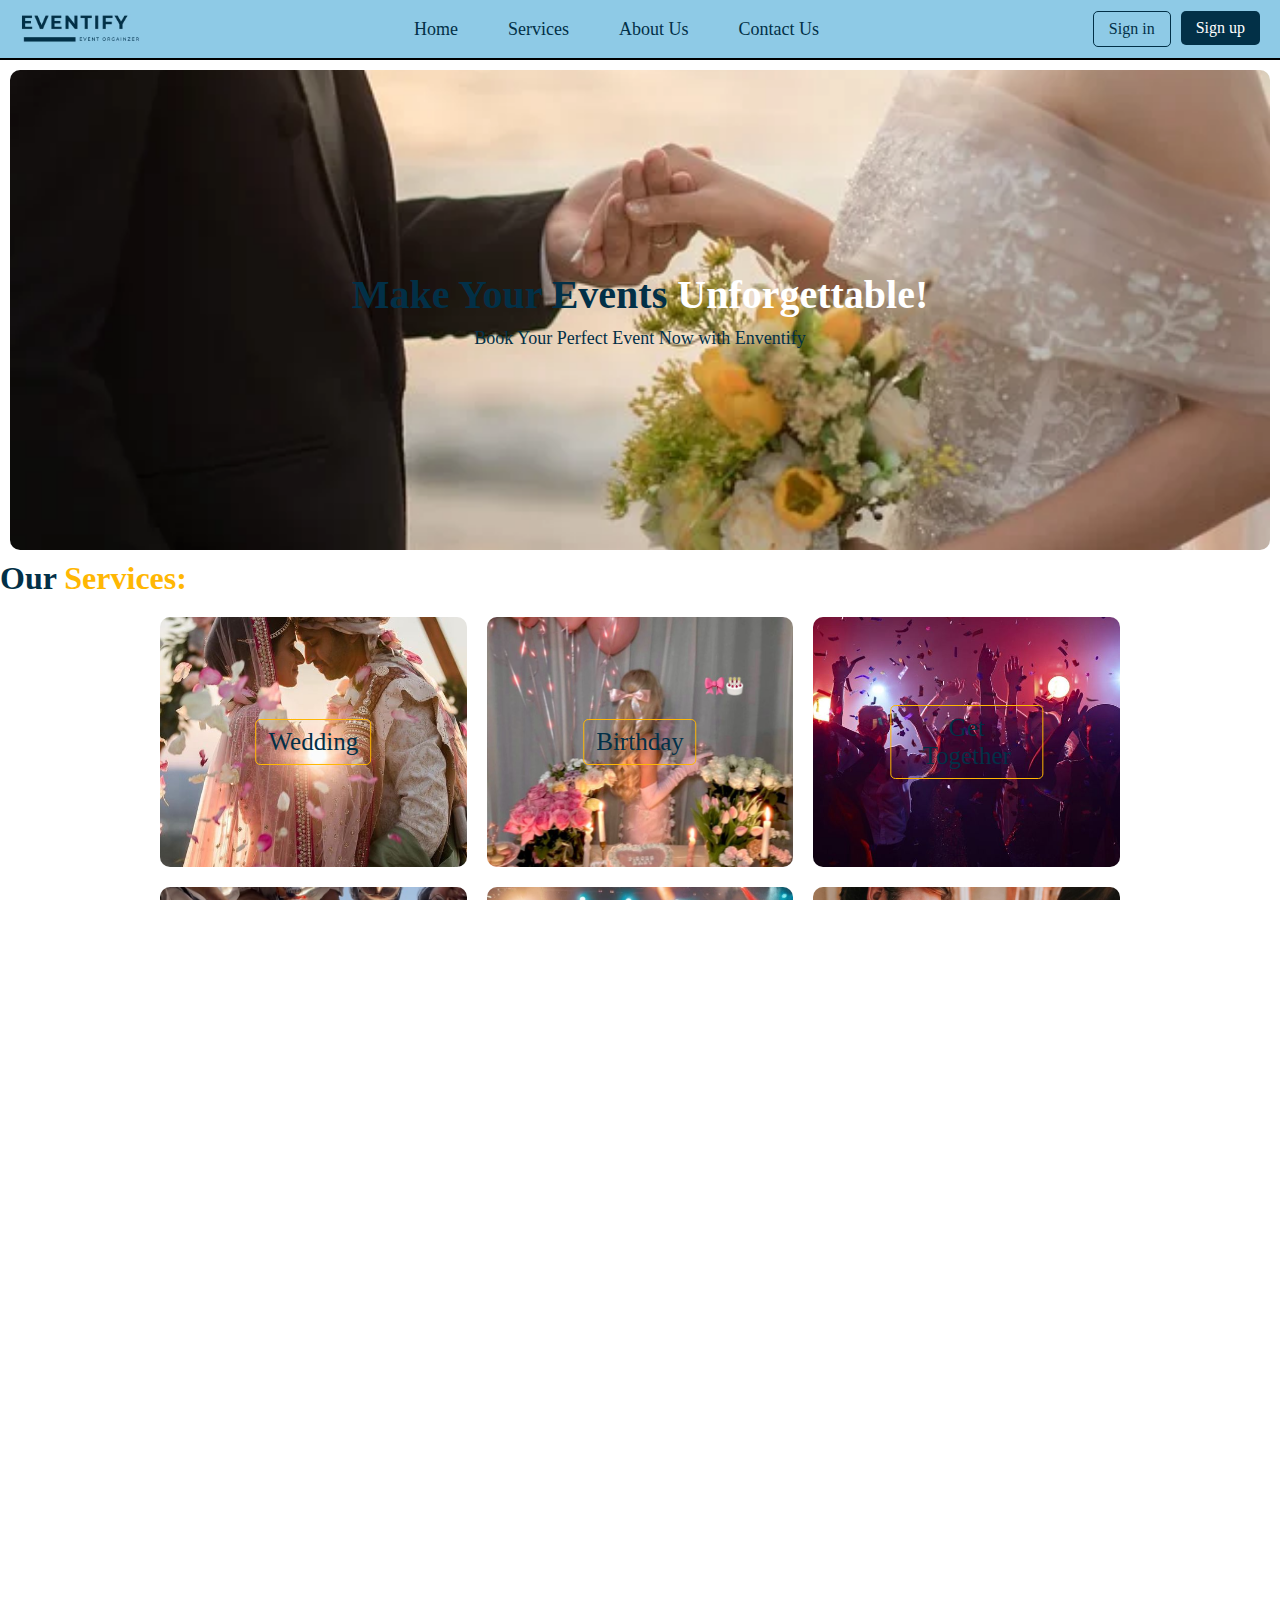
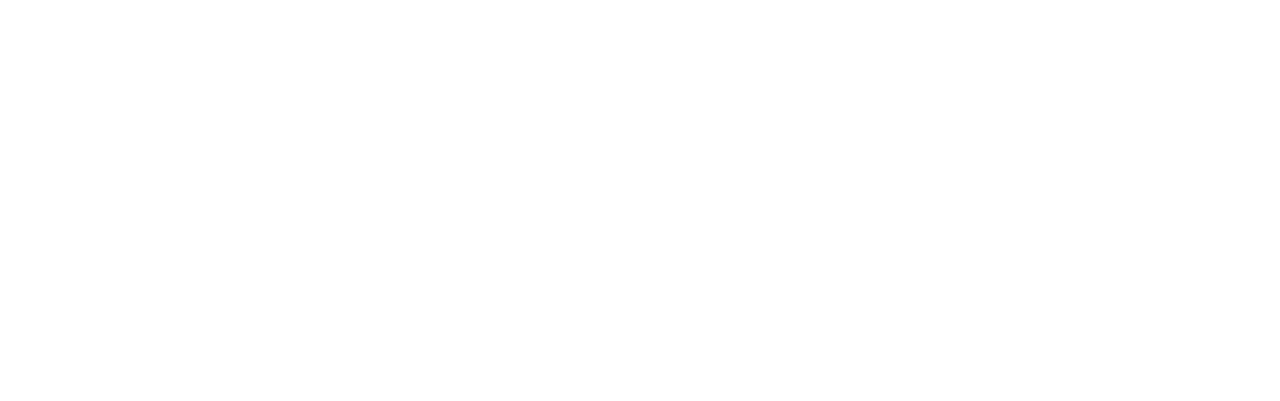
==== Homepage/index.html @ ce04b992 "homepage structure complete" ====
<!DOCTYPE html>
<html lang="en">
<head>
    <meta charset="UTF-8">
    <meta name="viewport" content="width=device-width, initial-scale=1.0">
    <title>Enventify</title>
    <link rel="stylesheet" href="https://fonts.googleapis.com/css?family=Sofia">
    <link rel="stylesheet" href="style.css">
</head>
<body>
    <div class="container-header">
        <div class="logo">
            <img src="/images/logo.jpg"  alt="">
        </div>
        <nav class="navbar">
            <ul>
                <li><a href="index.html">Home</a></li>
                <li><a href="services.html">Services</a></li>
                <li><a href="about.html">About Us</a></li>
                <li><a href="contact.html">Contact Us</a></li>
            </ul>
        </nav>
        <div class="button">
            <a href="/Sign-in/SignIn.html#sign-up">
                <button class="sign-in">Sign in</button>
            </a>
            <a href="/Sign-in/SignIn.html#sign-in">
                <button>Sign up</button>
            </a>
        </div>

    </div>

    


    <div class="image">
        <img src="/images/wedding-7608565_640.webp" alt="">
        <div class="marketing-text">
            <h1>Make Your Events <span>Unforgettable!</span></h1>
            <p>Book Your Perfect Event Now with Enventify</p>
        </div>
    </div>
    <h1 class="services">Our <span>Services:</span></h1>

    <div class="services-container">
        <div>
            <img src="/images/wedding.jpg" alt="">
            <button>Wedding</button>
        </div>
        <div>
            <img src="/images/birthday inspo 🎀🍰 ig_ shestyledwhat.jpg" alt="">
            <button>Birthday</button>
        </div>
        <div>
            <img src="/images/get togather.jpg" alt="">
            <button>Get Together</button>
        </div>
        <div>
            <img src="/images/Farewell.jpg" alt="">
            <button>Farewell</button>
        </div>
        <div>
            <img src="/images/Live Concert Energy.jpg" alt="">
            <button>Concert</button>
        </div>
        <div>
            <img src="/images/anniversary.jpg" alt="">
            <button>Anniversary</button>
        </div>
    </div>

    <section class="why-choose-us">
        <h2>Why Choose Us?</h2>
        <p class="slogan">"Your Dream Event, Our Passionate Team!"</p>
        <div class="features">
            <div class="feature">
                <img src="/images/team.png" alt="Expert Team">
                <h3>Expert Team</h3>
                <p>Our dedicated professionals ensure perfection in every event.</p>
            </div>
            <div class="feature">
                <img src="/images/el--usd (1).png" alt="Affordable Packages">
                <h3>Affordable Packages</h3>
                <p>We offer budget-friendly solutions without compromising quality.</p>
            </div>
            <div class="feature">
                <img src="/images/el--ok-circle.png" alt="Hassle-Free Booking">
                <h3>Hassle-Free Booking</h3>
                <p>Quick and easy booking process to save your time and effort.</p>
            </div>
            <div class="feature">
                <img src="/images/el--brush.png" alt="Customize Theme">
                <h3>Customize Theme</h3>
                <p>Personalized themes to match your unique style and vision.</p>
            </div>
        </div>
    </section>

    <footer class="footer">
        <div class="footer-container">
            <div class="footer-section about">
                <h2>About Us</h2>
                <p>We provide top-notch event planning services to make your special moments unforgettable.</p>
            </div>
            <div class="footer-section quick-links">
                <h2>Quick Links</h2>
                <ul>
                    <li><a href="#">Home</a></li>
                    <li><a href="#">Services</a></li>
                    <li><a href="#">Contact</a></li>
                </ul>
            </div>
            <div class="footer-section contact">
                <h2>Contact Us</h2>
                <p>Email: info@yourevent.com</p>
                <p>Phone: +123 456 789</p>
                <p>Location: Your City, Country</p>
            </div>
            <div class="footer-section social">
                <h2>Follow Us</h2>
                <a href="#"><img src="/images/el--facebook.png1" alt="Facebook"></a>
                <a href="#"><img src="/images/line-md--twitter-x-alt.png1" alt="Twitter"></a>
                <a href="#"><img src="/images/ri--instagram-line.png1" alt="Instagram"></a>
                <a href="#"><img src="/images/teenyicons--linkedin-outline.png1" alt="LinkedIn"></a>
            </div>
        </div>
        <div class="footer-bottom">
            <p>&copy; 2025 Your Event | All Rights Reserved.</p>
        </div>
    </footer>
    
    

</body>
</html>
---- Homepage/style.css ----
* {
    margin: 0;
    padding: 0;
    box-sizing: border-box;
    font-family:  'Rubik';
}

html, body {
    overflow-x: hidden; /* Prevent horizontal scrolling */
    width: 100%;
    height: 100%;
}

.container-header {
    width: 100%;
    height: 60px;
    background-color: #8ecae6; /* Background Color */
    display: flex;
    justify-content: space-between; /* Space between logo, navbar, and buttons */
    align-items: center;
    padding: 0 20px;
    border-bottom: 2px solid black;
}

/* Logo on the left */
.logo img{
    width: 120px;
    height: 90%;
}

/* Navbar centered */
.navbar {
    flex: 1; /* Navbar will take available space */
    display: flex;
    justify-content: center;
}

.navbar ul {
    list-style: none;
    display: flex;
    gap: 20px;
    padding: 0;
}

.navbar ul li {
    display: flex;
    justify-content: center;
    align-items: center;
}

.navbar ul li a {
    text-decoration: none;
    color: #023047; /* Text Color */
    font-size: 18px;
    padding: 10px 15px;
    transition: 0.3s;
}

.navbar ul li a:hover {
    background-color: #219ebc; /* Hover Color */
    border-radius: 5px;
    transform: scale(1.1); /* Zoom in effect */
}

/* Buttons aligned to the right */
.button {
    display: flex;
    gap: 10px;
    margin-left: auto; /* Aligns buttons to the right side */
}

.button button {
    padding: 8px 15px;
    border: none;
    background-color: #023047; /* Button Color */
    color: white;
    font-size: 16px;
    border-radius: 5px;
    cursor: pointer;
    transition: 0.3s;
}

.button .sign-in{
    background-color: #8ecae6;
    border: 1px solid #023047;
    color: #023047;
}

.button button:hover {
    background-color: #219ebc; /* Highlight Color on hover */
    transform: scale(1.1); /* Zoom in effect */
}

/* Ensure both navbar and buttons are in the same line */
.container-header {
    display: flex;
    justify-content: space-between;
    align-items: center;
}

/* Responsive Navbar */
@media (max-width: 768px) {
    .container-header {
        flex-direction: row;
        flex-wrap: wrap;
        height: auto;
        padding: 10px;
        position: relative;
    }

    .navbar {
        position: fixed;
        transform: none;
        justify-content: center;
        width: 100%;
        margin-top: 0;
    }

    .navbar ul {
        flex-direction: row;
        justify-content: center;
        gap: 10px;
    }

    .button {
        margin-left: auto; /* Keep buttons on the right */
    }

}

.image {
    position: relative;
    height: 500px;
    width: 100%;
    padding: 10px;
}

.image img {
    height: 100%;
    width: 100%;
    object-fit: cover; /* Ensures the image covers the container */
    border-radius: 10px;
}

/* Marketing text styling */
.marketing-text {
    position: absolute;
    top: 50%;
    left: 50%;
    transform: translate(-50%, -50%);
    text-align: center;
    color: #023047;
    font-family: Arial, sans-serif;
}

.marketing-text h1 {
    font-size: 40px;
    margin-bottom: 10px;
}

.marketing-text p {
    font-size: 18px;
    margin-top: 0;
}

/* Styling for the highlighted part of the text */
.marketing-text h1 span {
    color: #fff; /* Highlight color */
}

.services{
    color: #023047;
}

.services span{
    color: #ffb703;
}

.services-container {
    display: grid;
    grid-template-columns: repeat(3, 1fr); /* 3 columns per row */
    gap: 20px; /* Space between items */
    padding: 20px;
    max-width: 1000px;
    margin: auto;
}

.services-container div {
    position: relative;
    width: 100%; /* Grid items take full width */
    height: 250px; /* Adjust height */
    text-align: center;
}

.services-container img {
    width: 100%;
    height: 100%;
    object-fit: cover;
    border-radius: 10px; /* Rounded corners */
}

/* Center Button */
.services-container button {
    position: absolute;
    top: 50%;
    left: 50%;
    transform: translate(-50%, -50%); /* Centering button */
    padding: 8px 12px;
    border: 1px solid #ffb703;
    background: transparent;
    color: #023047;
    font-weight: 500;
    font-size: 25px;
    border-radius: 5px;
    cursor: pointer;
    transition: 0.3s ease-in-out, background-color 0.3s ease-in-out;
    transform-origin: center;
}

.services-container button:hover {
    background-color: #219ebc;
    transform: translate(-50%, -50%) scale(1.5);
}

/* Responsive Design */
@media (max-width: 900px) {
    .services-container {
        grid-template-columns: repeat(2, 1fr); /* 2 columns per row */
    }
}

@media (max-width: 600px) {
    .services-container {
        grid-template-columns: repeat(1, 1fr); /* Single column on very small screens */
    }
}

.ch{
    color: #023047;
}

.ch span{
    color: #ffb703;
}

.why-choose-us {
    margin: 10px;
    text-align: center;
    padding: 50px 20px;
    background: transparent;
    border: 1px solid #ffb703;
    border-radius: 10px;
}

.why-choose-us h2 {
    font-size: 32px;
    color: #023047;
    margin-bottom: 10px;
}

.slogan {
    font-size: 20px;
    font-weight: bold;
    color: #fb8500;
    margin-bottom: 30px;
}

.features {
    display: grid;
    grid-template-columns: repeat(2, 1fr);
    gap: 30px;
    max-width: 900px;
    margin: auto;
}

.feature {
    background-color: #219ebc;
    padding: 20px;
    border-radius: 10px;
    text-align: center;
    box-shadow: 0px 4px 10px rgba(0, 0, 0, 0.1);
    transition: transform 0.3s ease-in-out;
}

.feature:hover {
    transform: scale(1.05);
    background-color: #8ecae6;
}

.feature img {
    width: 60px;
    height: 60px;
    margin-bottom: 10px;
}

.feature h3 {
    font-size: 20px;
    color: #023047;
    margin-bottom: 5px;
}

.feature p {
    font-size: 16px;
    color: #023047;
}

/* Responsive Design */
@media (max-width: 600px) {
    .features {
        grid-template-columns: repeat(1, 1fr);
    }
}

footer {
    background-color: #8ecae6;
    color: #fb8500;
    padding: 40px 20px;
    text-align: center;
    margin: 5px;
    border-radius: 10px;
}

.footer-container {
    display: grid;
    grid-template-columns: repeat(4, 1fr);
    gap: 20px;
    max-width: 1000px;
    margin: auto;
}

.footer-section h2 {
    font-size: 18px;
    color: #023047;
    margin-bottom: 10px;
}

.footer-section p, .footer-section ul {
    font-size: 14px;
    line-height: 1.6;
    color: #fb8500;
}

.footer-section ul {
    list-style: none;
    padding: 0;
}

.footer-section ul li {
    margin-bottom: 8px;
}

.footer-section ul li a {
    color: #023047;
    text-decoration: none;
    transition: color 0.3s ease-in-out;
}

.footer-section ul li a:hover {
    color: #219ebc;
}

.footer-section .social {
    display: flex;
    flex-wrap: wrap;
    justify-content: center;
    align-items: center;
    gap: 10px;
    padding: 10px;
}

.footer-section .social a {
    flex: 0 1 40px; /* Adjusted to make icons slightly larger */
    display: flex;
    justify-content: center;
    align-items: center;
}

.footer-section .social a img {
    width: 25px;  /* Slightly increased size for better visibility */
    height: 25px;
    object-fit: contain;  /* Ensures image remains proportional */
    transition: transform 0.3s ease-in-out;
}

.footer-section .social a img:hover {
    transform: scale(1.1);  /* Hover effect to enlarge icons */
}

.footer-bottom {
    margin-top: 20px;
    border-top: 1px solid #ffb703;
    padding-top: 10px;
    font-size: 14px;
    color: #fb8500;
}

/* Responsive Design */
@media (max-width: 768px) {
    .footer-container {
        grid-template-columns: repeat(2, 1fr);
    }

    .footer-section .social a {
        flex: 0 1 50px;  /* Bigger icons for smaller screens */
    }
}

@media (max-width: 500px) {
    .footer-container {
        grid-template-columns: 1fr;
    }

    .footer-section .social a {
        flex: 0 1 60px;  /* Even larger icons for very small screens */
    }
}
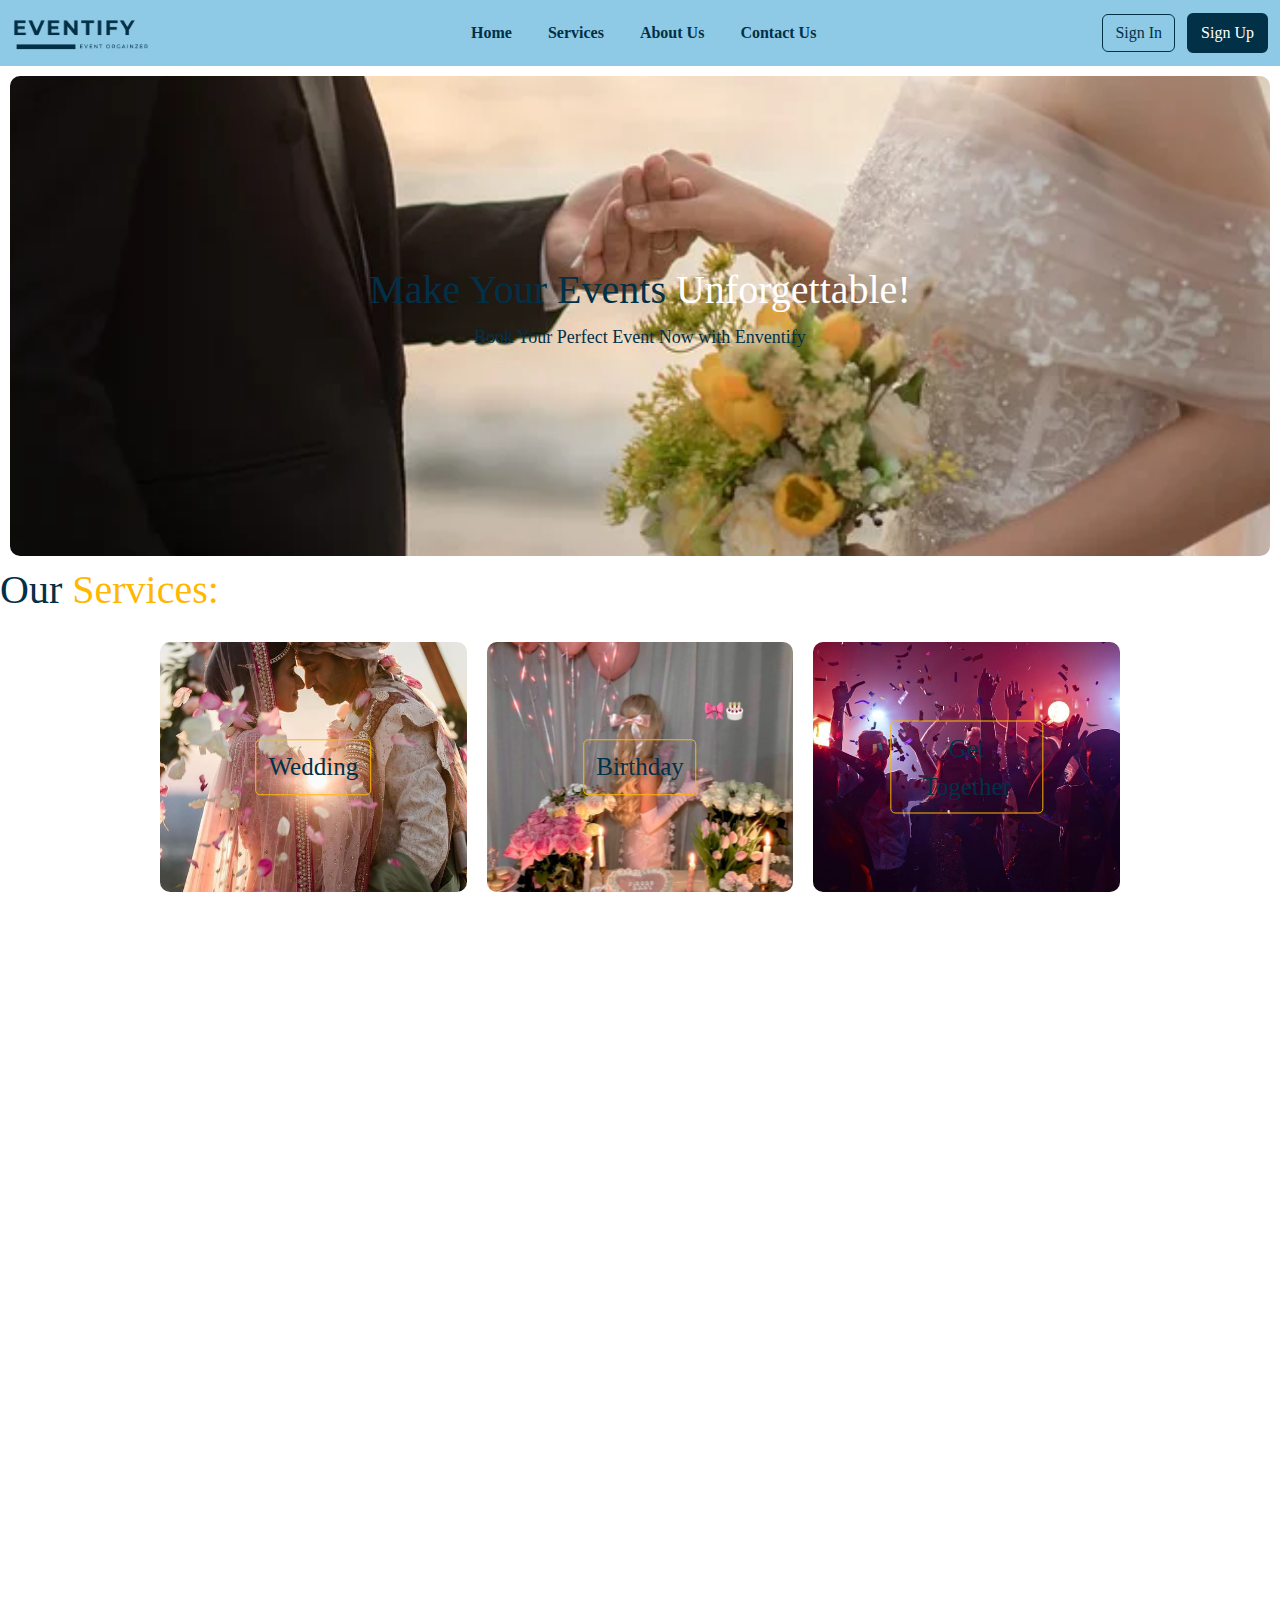
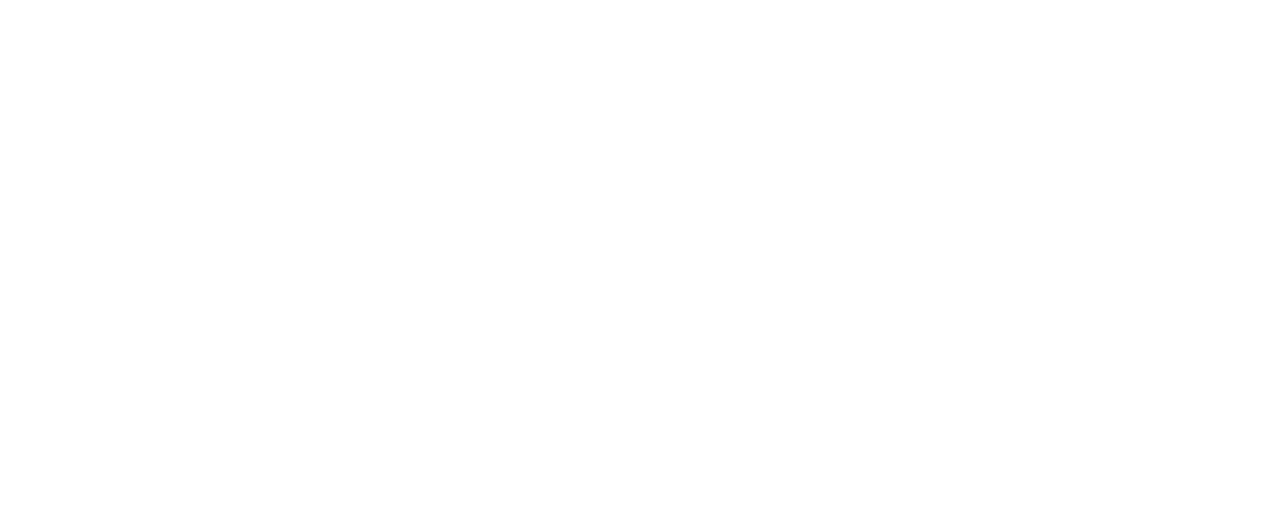
==== commit 2617f294: "Update navbar" ====
--- a/Homepage/index.html
+++ b/Homepage/index.html
@@ -5,33 +5,42 @@
     <meta name="viewport" content="width=device-width, initial-scale=1.0">
     <title>Enventify</title>
     <link rel="stylesheet" href="https://fonts.googleapis.com/css?family=Sofia">
+    <link href="https://cdn.jsdelivr.net/npm/bootstrap@5.3.0/dist/css/bootstrap.min.css" rel="stylesheet">
     <link rel="stylesheet" href="style.css">
 </head>
 <body>
-    <div class="container-header">
-        <div class="logo">
-            <img src="/images/logo.jpg"  alt="">
+    
+<!-- Navbar -->
+<nav class="navbar navbar-expand-lg custom-navbar">
+    <div class="container-fluid">
+        <!-- Logo -->
+        <a class="navbar-brand" href="#">
+            <img src="/images/logo.jpg" alt="Logo" class="img-fluid nav_logo" style="max-height: 50px;">
+        </a>
+
+        <!-- Toggle Button -->
+        <button class="navbar-toggler" type="button" data-bs-toggle="collapse" data-bs-target="#navbarNav">
+            <span class="navbar-toggler-icon"></span>
+        </button>
+
+        <!-- Navbar Content -->
+        <div class="collapse navbar-collapse" id="navbarNav">
+            <ul class="navbar-nav mx-auto">  <!-- Centering Links -->
+                <li class="nav-item"><a class="nav-link" href="#">Home</a></li>
+                <li class="nav-item"><a class="nav-link" href="#">Services</a></li>
+                <li class="nav-item"><a class="nav-link" href="#">About Us</a></li>
+                <li class="nav-item"><a class="nav-link" href="#">Contact Us</a></li>
+            </ul>
+
+            <!-- Buttons -->
+            <div>
+                <a href="#" class="btn custom-btn-1 me-2">Sign In</a>
+                <a href="#" class="btn custom-btn-2">Sign Up</a>
+            </div>
         </div>
-        <nav class="navbar">
-            <ul>
-                <li><a href="index.html">Home</a></li>
-                <li><a href="services.html">Services</a></li>
-                <li><a href="about.html">About Us</a></li>
-                <li><a href="contact.html">Contact Us</a></li>
-            </ul>
-        </nav>
-        <div class="button">
-            <a href="/Sign-in/SignIn.html#sign-up">
-                <button class="sign-in">Sign in</button>
-            </a>
-            <a href="/Sign-in/SignIn.html#sign-in">
-                <button>Sign up</button>
-            </a>
-        </div>
-
     </div>
-
-    
+</nav>
+ 
 
 
     <div class="image">
@@ -131,6 +140,7 @@
     </footer>
     
     
-
+<!-- Bootstrap JS -->
+<script src="https://cdn.jsdelivr.net/npm/bootstrap@5.3.0/dist/js/bootstrap.bundle.min.js"></script>
 </body>
 </html>--- a/Homepage/style.css
+++ b/Homepage/style.css
@@ -10,124 +10,58 @@
     width: 100%;
     height: 100%;
 }
-
-.container-header {
-    width: 100%;
-    height: 60px;
-    background-color: #8ecae6; /* Background Color */
-    display: flex;
-    justify-content: space-between; /* Space between logo, navbar, and buttons */
-    align-items: center;
-    padding: 0 20px;
-    border-bottom: 2px solid black;
-}
-
-/* Logo on the left */
-.logo img{
-    width: 120px;
-    height: 90%;
-}
-
-/* Navbar centered */
-.navbar {
-    flex: 1; /* Navbar will take available space */
-    display: flex;
-    justify-content: center;
-}
-
-.navbar ul {
-    list-style: none;
-    display: flex;
-    gap: 20px;
-    padding: 0;
-}
-
-.navbar ul li {
-    display: flex;
-    justify-content: center;
-    align-items: center;
-}
-
-.navbar ul li a {
-    text-decoration: none;
-    color: #023047; /* Text Color */
-    font-size: 18px;
-    padding: 10px 15px;
-    transition: 0.3s;
-}
-
-.navbar ul li a:hover {
+.nav_logo{
+    height: 40px;
+    width: auto;
+}
+/* Navbar Background */
+.custom-navbar {
+    background-color: #8ECAE6;  /* Light blue */
+    transition: background-color 0.3s ease;
+}
+
+
+
+/* Navbar Links */
+.navbar-nav .nav-link {
+    font-weight: bold;
+    margin-left: 20px;
+    color: #023047;  /* Dark Blue */
+    transition: transform 0.2s ease, color 0.3s ease;
+}
+
+/* Hover Effect - Slightly Larger */
+.navbar-nav .nav-link:hover {
+    color: #011A2C;  /* Even Darker Blue */
+    transform: scale(1.05);
     background-color: #219ebc; /* Hover Color */
     border-radius: 5px;
-    transform: scale(1.1); /* Zoom in effect */
-}
-
-/* Buttons aligned to the right */
-.button {
-    display: flex;
-    gap: 10px;
-    margin-left: auto; /* Aligns buttons to the right side */
-}
-
-.button button {
-    padding: 8px 15px;
-    border: none;
-    background-color: #023047; /* Button Color */
-    color: white;
-    font-size: 16px;
-    border-radius: 5px;
-    cursor: pointer;
-    transition: 0.3s;
-}
-
-.button .sign-in{
-    background-color: #8ecae6;
-    border: 1px solid #023047;
-    color: #023047;
-}
-
-.button button:hover {
-    background-color: #219ebc; /* Highlight Color on hover */
-    transform: scale(1.1); /* Zoom in effect */
-}
-
-/* Ensure both navbar and buttons are in the same line */
-.container-header {
-    display: flex;
-    justify-content: space-between;
-    align-items: center;
-}
-
-/* Responsive Navbar */
-@media (max-width: 768px) {
-    .container-header {
-        flex-direction: row;
-        flex-wrap: wrap;
-        height: auto;
-        padding: 10px;
-        position: relative;
-    }
-
-    .navbar {
-        position: fixed;
-        transform: none;
-        justify-content: center;
-        width: 100%;
-        margin-top: 0;
-    }
-
-    .navbar ul {
-        flex-direction: row;
-        justify-content: center;
-        gap: 10px;
-    }
-
-    .button {
-        margin-left: auto; /* Keep buttons on the right */
-    }
-
-}
-
+}
+
+/* Custom Buttons */
+.custom-btn-1 {
+    background-color: #8ecae6 !important;  /* Dark Blue */
+    color:  #023047 !important;
+    border: 1px solid #023047 !important;
+    transition: background-color 0.3s ease, transform 0.2s ease;
+}
+.custom-btn-2 {
+    background-color: #023047 !important;  /* Dark Blue */
+    color: white !important;
+    border: 2px solid #023047 !important;
+    transition: background-color 0.3s ease, transform 0.2s ease;
+}
+
+/* Button Hover Effect */
+.custom-btn-1:hover {
+    background-color: #219ebc !important;  /* Even Darker Blue */
+    transform: scale(1.05);
+    
+}
+.custom-btn-2:hover {
+    transform: scale(1.05);
+    
+}
 .image {
     position: relative;
     height: 500px;
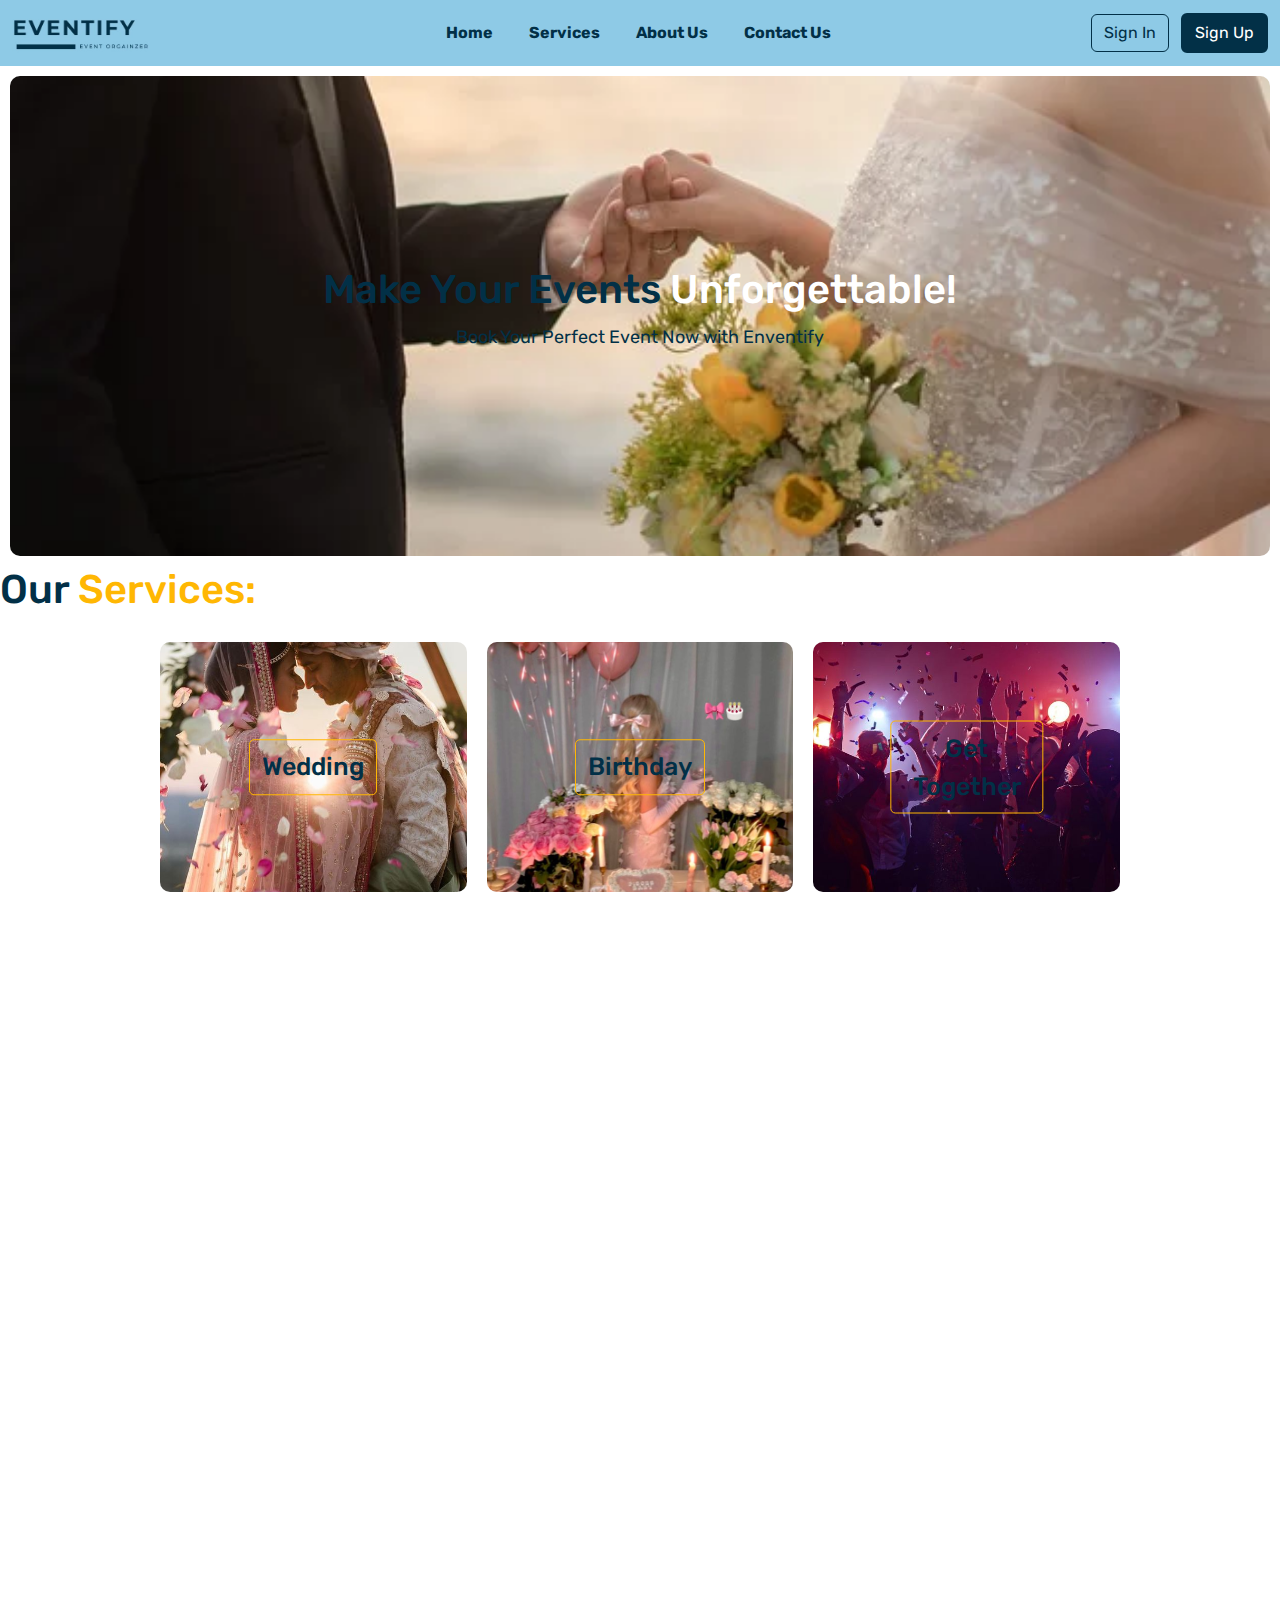
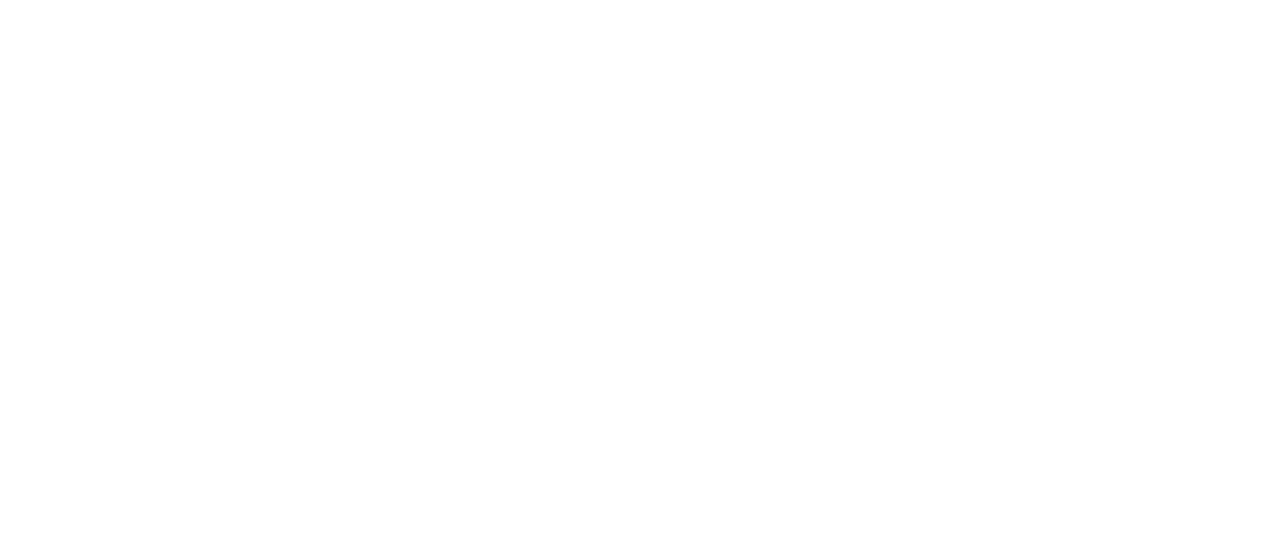
==== commit d564f25a: "set footer links" ====
--- a/Homepage/index.html
+++ b/Homepage/index.html
@@ -5,6 +5,7 @@
     <meta name="viewport" content="width=device-width, initial-scale=1.0">
     <title>Enventify</title>
     <link rel="stylesheet" href="https://fonts.googleapis.com/css?family=Sofia">
+    <link href="https://fonts.googleapis.com/css2?family=Rubik:wght@400;500;700&display=swap" rel="stylesheet">
     <link href="https://cdn.jsdelivr.net/npm/bootstrap@5.3.0/dist/css/bootstrap.min.css" rel="stylesheet">
     <link rel="stylesheet" href="style.css">
 </head>
@@ -126,12 +127,12 @@
                 <p>Phone: +123 456 789</p>
                 <p>Location: Your City, Country</p>
             </div>
-            <div class="footer-section social">
-                <h2>Follow Us</h2>
-                <a href="#"><img src="/images/el--facebook.png1" alt="Facebook"></a>
-                <a href="#"><img src="/images/line-md--twitter-x-alt.png1" alt="Twitter"></a>
-                <a href="#"><img src="/images/ri--instagram-line.png1" alt="Instagram"></a>
-                <a href="#"><img src="/images/teenyicons--linkedin-outline.png1" alt="LinkedIn"></a>
+            <div class="footer-section social footer-links">
+                <h2 >Follow Us</h2>
+                <a href="#"><img src="/images/el--facebook.png" alt="Facebook"></a>
+                <a href="#"><img src="/images/line-md--twitter-x-alt.png" alt="Twitter"></a>
+                <a href="#"><img src="/images/ri--instagram-line.png" alt="Instagram"></a>
+                <a href="#"><img src="/images/teenyicons--linkedin-outline.png" alt="LinkedIn"></a>
             </div>
         </div>
         <div class="footer-bottom">
--- a/Homepage/style.css
+++ b/Homepage/style.css
@@ -327,6 +327,14 @@
     font-size: 14px;
     color: #fb8500;
 }
+.footer-links a img {
+    height: 20px;
+    width: 20px;
+}
+.footer-links a img:hover {
+    transform: scale(1.2);  /* Hover effect to enlarge icons */
+   
+}
 
 /* Responsive Design */
 @media (max-width: 768px) {
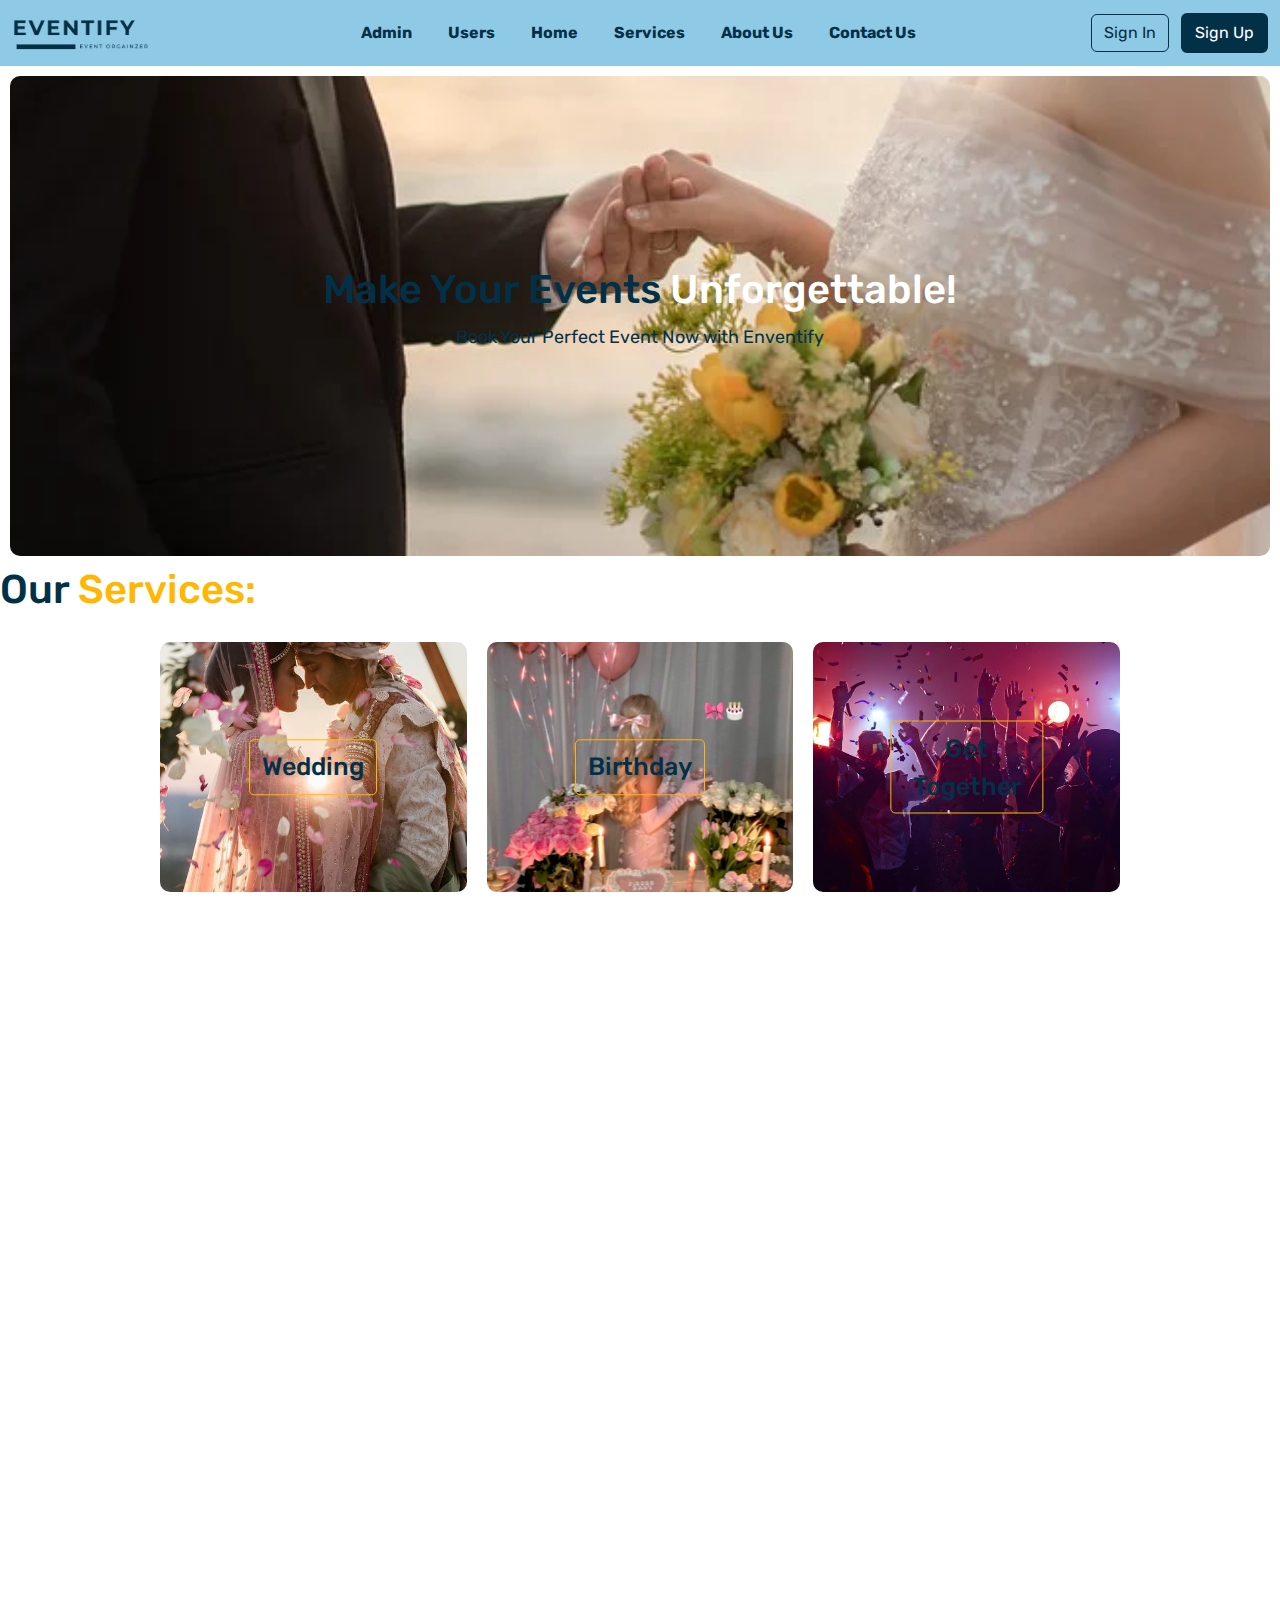
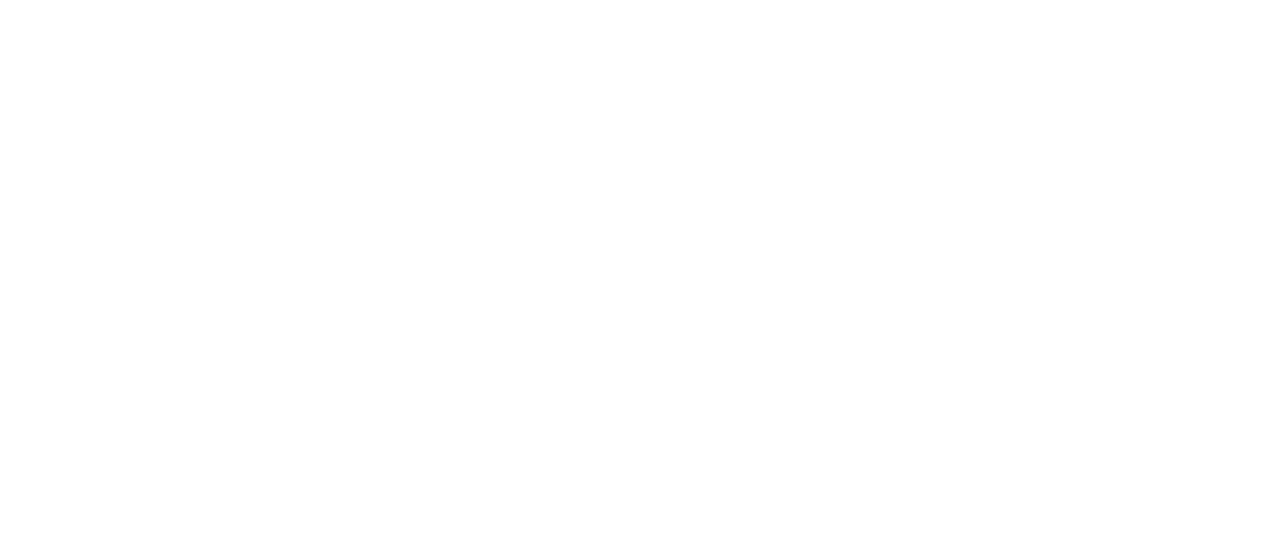
==== commit a9cf94f5: "Admin page complete" ====
--- a/Homepage/index.html
+++ b/Homepage/index.html
@@ -27,6 +27,8 @@
         <!-- Navbar Content -->
         <div class="collapse navbar-collapse" id="navbarNav">
             <ul class="navbar-nav mx-auto">  <!-- Centering Links -->
+                <li class="nav-item"><a class="nav-link" href="#">Admin</a></li>
+                <li class="nav-item"><a class="nav-link" href="#">Users</a></li>
                 <li class="nav-item"><a class="nav-link" href="#">Home</a></li>
                 <li class="nav-item"><a class="nav-link" href="#">Services</a></li>
                 <li class="nav-item"><a class="nav-link" href="#">About Us</a></li>
--- a/Homepage/style.css
+++ b/Homepage/style.css
@@ -343,7 +343,7 @@
     }
 
     .footer-section .social a {
-        flex: 0 1 50px;  /* Bigger icons for smaller screens */
+        flex: 0 1 50px;  
     }
 }
 
@@ -353,6 +353,10 @@
     }
 
     .footer-section .social a {
-        flex: 0 1 60px;  /* Even larger icons for very small screens */
-    }
-}
+        flex: 0 1 60px;  
+    }
+}
+
+.admin{
+    display: none;
+}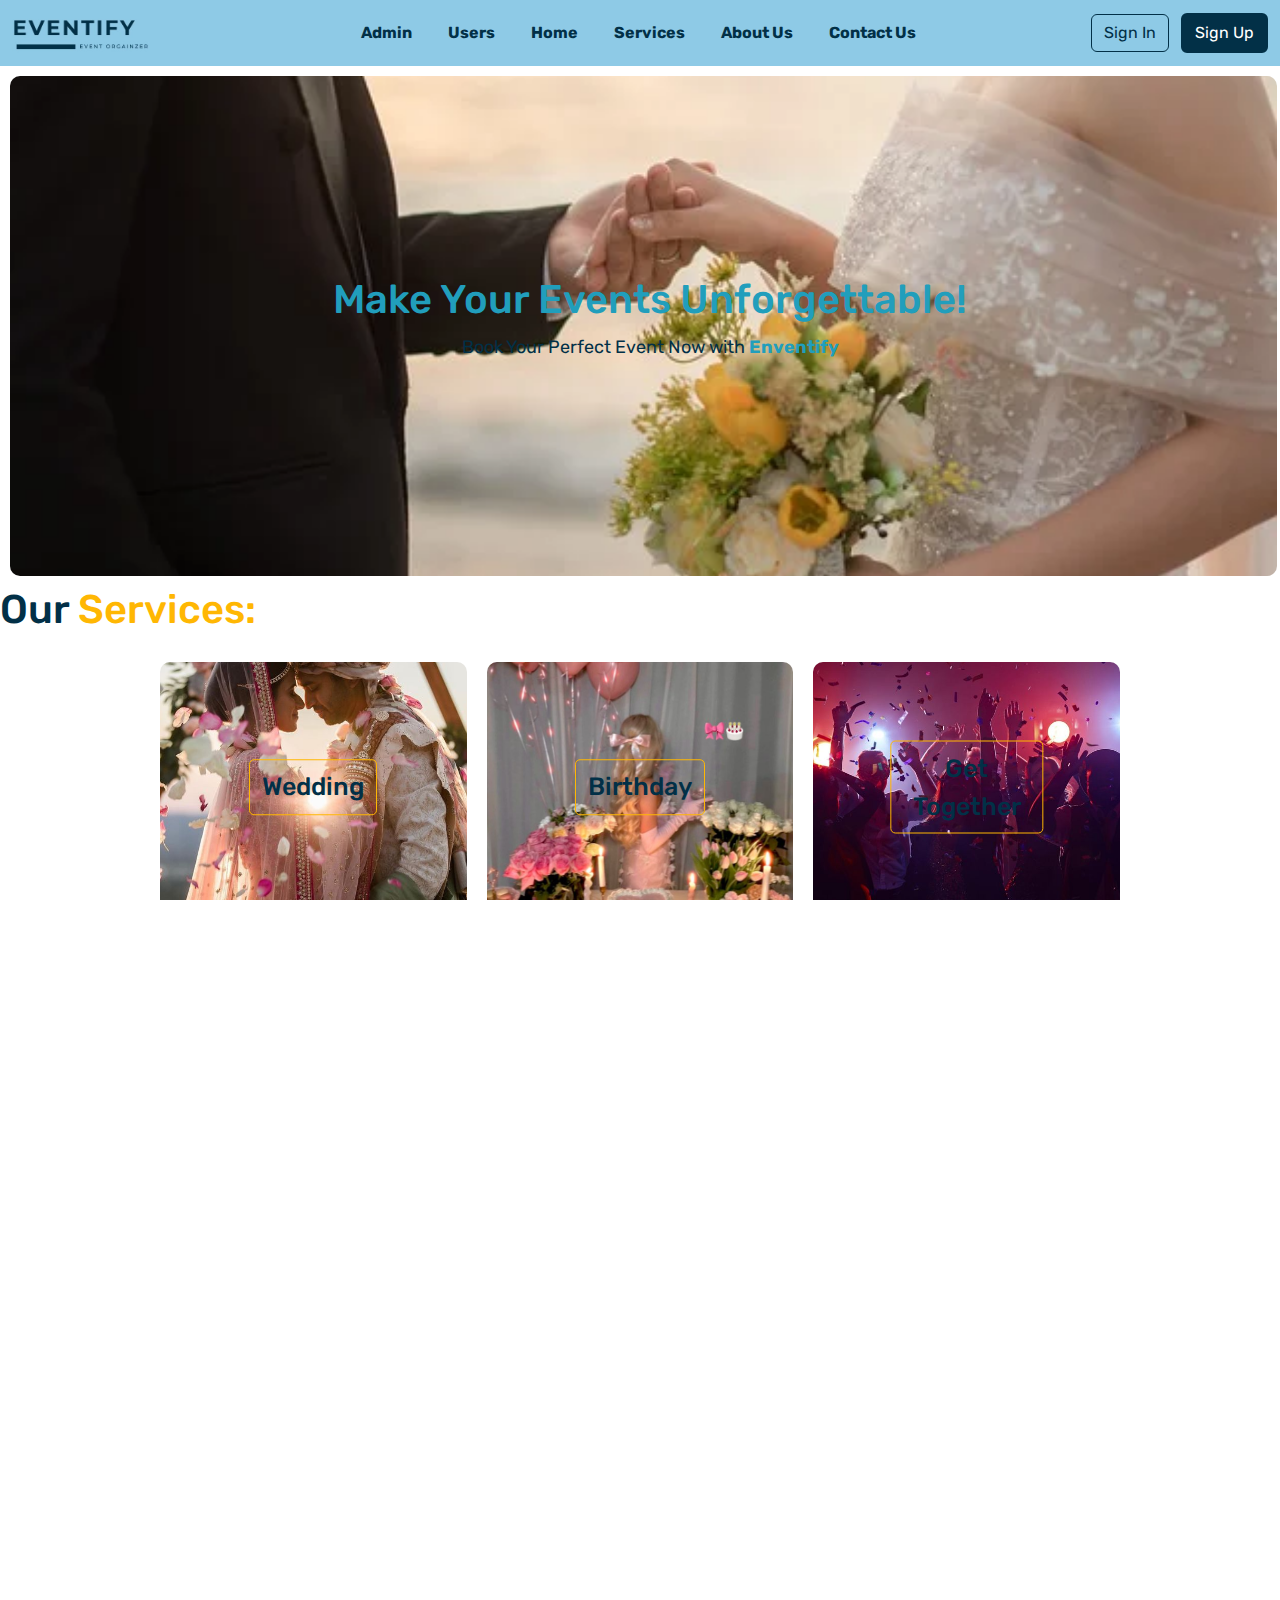
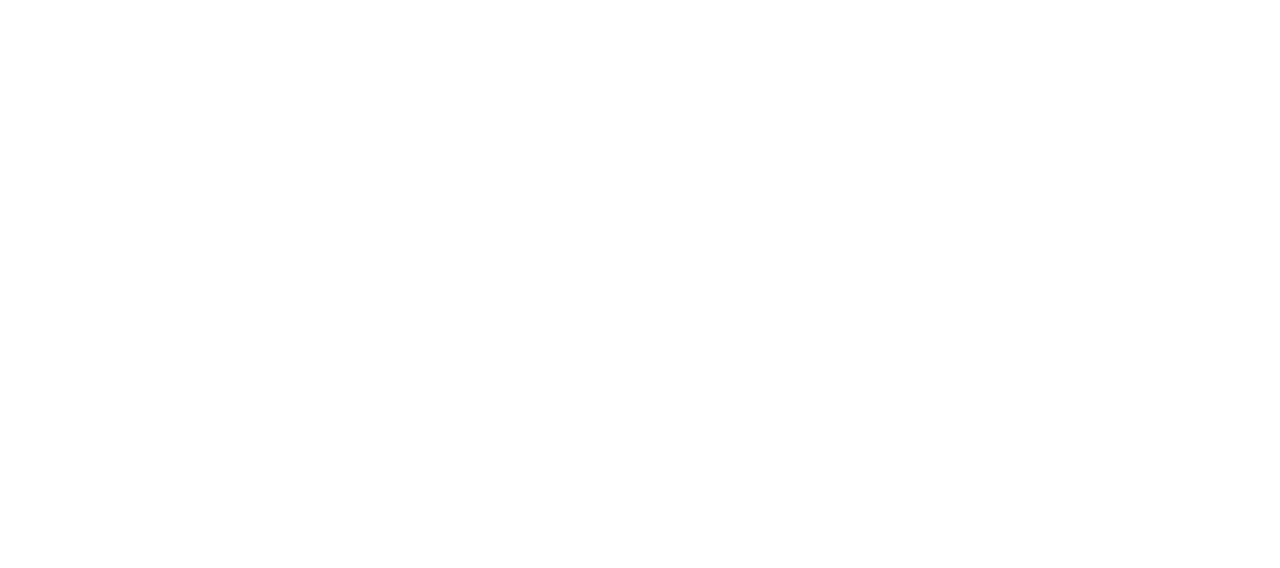
==== commit b32756e2: "links attach of pages" ====
--- a/Homepage/index.html
+++ b/Homepage/index.html
@@ -27,18 +27,18 @@
         <!-- Navbar Content -->
         <div class="collapse navbar-collapse" id="navbarNav">
             <ul class="navbar-nav mx-auto">  <!-- Centering Links -->
-                <li class="nav-item"><a class="nav-link" href="#">Admin</a></li>
+                <li class="nav-item"><a class="nav-link" href="/Admin/admin.html">Admin</a></li>
                 <li class="nav-item"><a class="nav-link" href="#">Users</a></li>
-                <li class="nav-item"><a class="nav-link" href="#">Home</a></li>
+                <li class="nav-item"><a class="nav-link" href="/Homepage/index.html">Home</a></li>
                 <li class="nav-item"><a class="nav-link" href="#">Services</a></li>
-                <li class="nav-item"><a class="nav-link" href="#">About Us</a></li>
-                <li class="nav-item"><a class="nav-link" href="#">Contact Us</a></li>
+                <li class="nav-item"><a class="nav-link" href="/About Us/aboutUs.html">About Us</a></li>
+                <li class="nav-item"><a class="nav-link" href="/Contact us/contactUS.html">Contact Us</a></li>
             </ul>
 
             <!-- Buttons -->
             <div>
-                <a href="#" class="btn custom-btn-1 me-2">Sign In</a>
-                <a href="#" class="btn custom-btn-2">Sign Up</a>
+                <a href="/Sign-in/SignIn.html#sign-in" class="btn custom-btn-1 me-2">Sign In</a>
+                <a href="/Sign-in/SignIn.html#sign-up" class="btn custom-btn-2">Sign Up</a>
             </div>
         </div>
     </div>
@@ -46,13 +46,21 @@
  
 
 
-    <div class="image">
-        <img src="/images/wedding-7608565_640.webp" alt="">
+    <div class="image-container">
+        <img class="slider-image active" src="/images/wedding-7608565_640.webp" alt="">
+        <img class="slider-image" src="/images/1.jpg" alt="">
+        <img class="slider-image" src="/images/2.jpg" alt="">
+        <img class="slider-image" src="/images/3.jpg" alt="">
         <div class="marketing-text">
             <h1>Make Your Events <span>Unforgettable!</span></h1>
-            <p>Book Your Perfect Event Now with Enventify</p>
+            <p>Book Your Perfect Event Now with <strong><span>Enventify</span>
+                </strong></p>
         </div>
     </div>
+
+
+
+
     <h1 class="services">Our <span>Services:</span></h1>
 
     <div class="services-container">
@@ -142,7 +150,7 @@
         </div>
     </footer>
     
-    
+    <script src="/Homepage/script.js"></script>
 <!-- Bootstrap JS -->
 <script src="https://cdn.jsdelivr.net/npm/bootstrap@5.3.0/dist/js/bootstrap.bundle.min.js"></script>
 </body>
--- a/Homepage/style.css
+++ b/Homepage/style.css
@@ -38,6 +38,19 @@
     border-radius: 5px;
 }
 
+.navbar-nav .nav-link {
+    transition: 0.3s ease-in-out;
+}
+
+.navbar-nav:hover .nav-link {
+    filter: blur(3px); /* Blur all links */
+}
+
+.navbar-nav .nav-link:hover {
+    filter: blur(0px); /* Keep hovered link clear */
+    width: 100%;
+}
+
 /* Custom Buttons */
 .custom-btn-1 {
     background-color: #8ecae6 !important;  /* Dark Blue */
@@ -62,6 +75,32 @@
     transform: scale(1.05);
     
 }
+
+.image-container {
+    position: relative;
+    width: 100%;
+    height: 500px;
+    overflow: hidden;
+    margin: 10px;
+    
+}
+
+.slider-image {
+    position: absolute;
+    width: 99%;
+    height: 500px;
+    object-fit: cover;
+    opacity: 0;
+    transition: opacity 1s ease-in-out;
+    border-radius: 10px;
+}
+
+.slider-image.active {
+    opacity: 1;
+}
+
+
+
 .image {
     position: relative;
     height: 500px;
@@ -97,9 +136,9 @@
     margin-top: 0;
 }
 
-/* Styling for the highlighted part of the text */
-.marketing-text h1 span {
-    color: #fff; /* Highlight color */
+
+.marketing-text h1,p span {
+    color: #219ebc; 
 }
 
 .services{
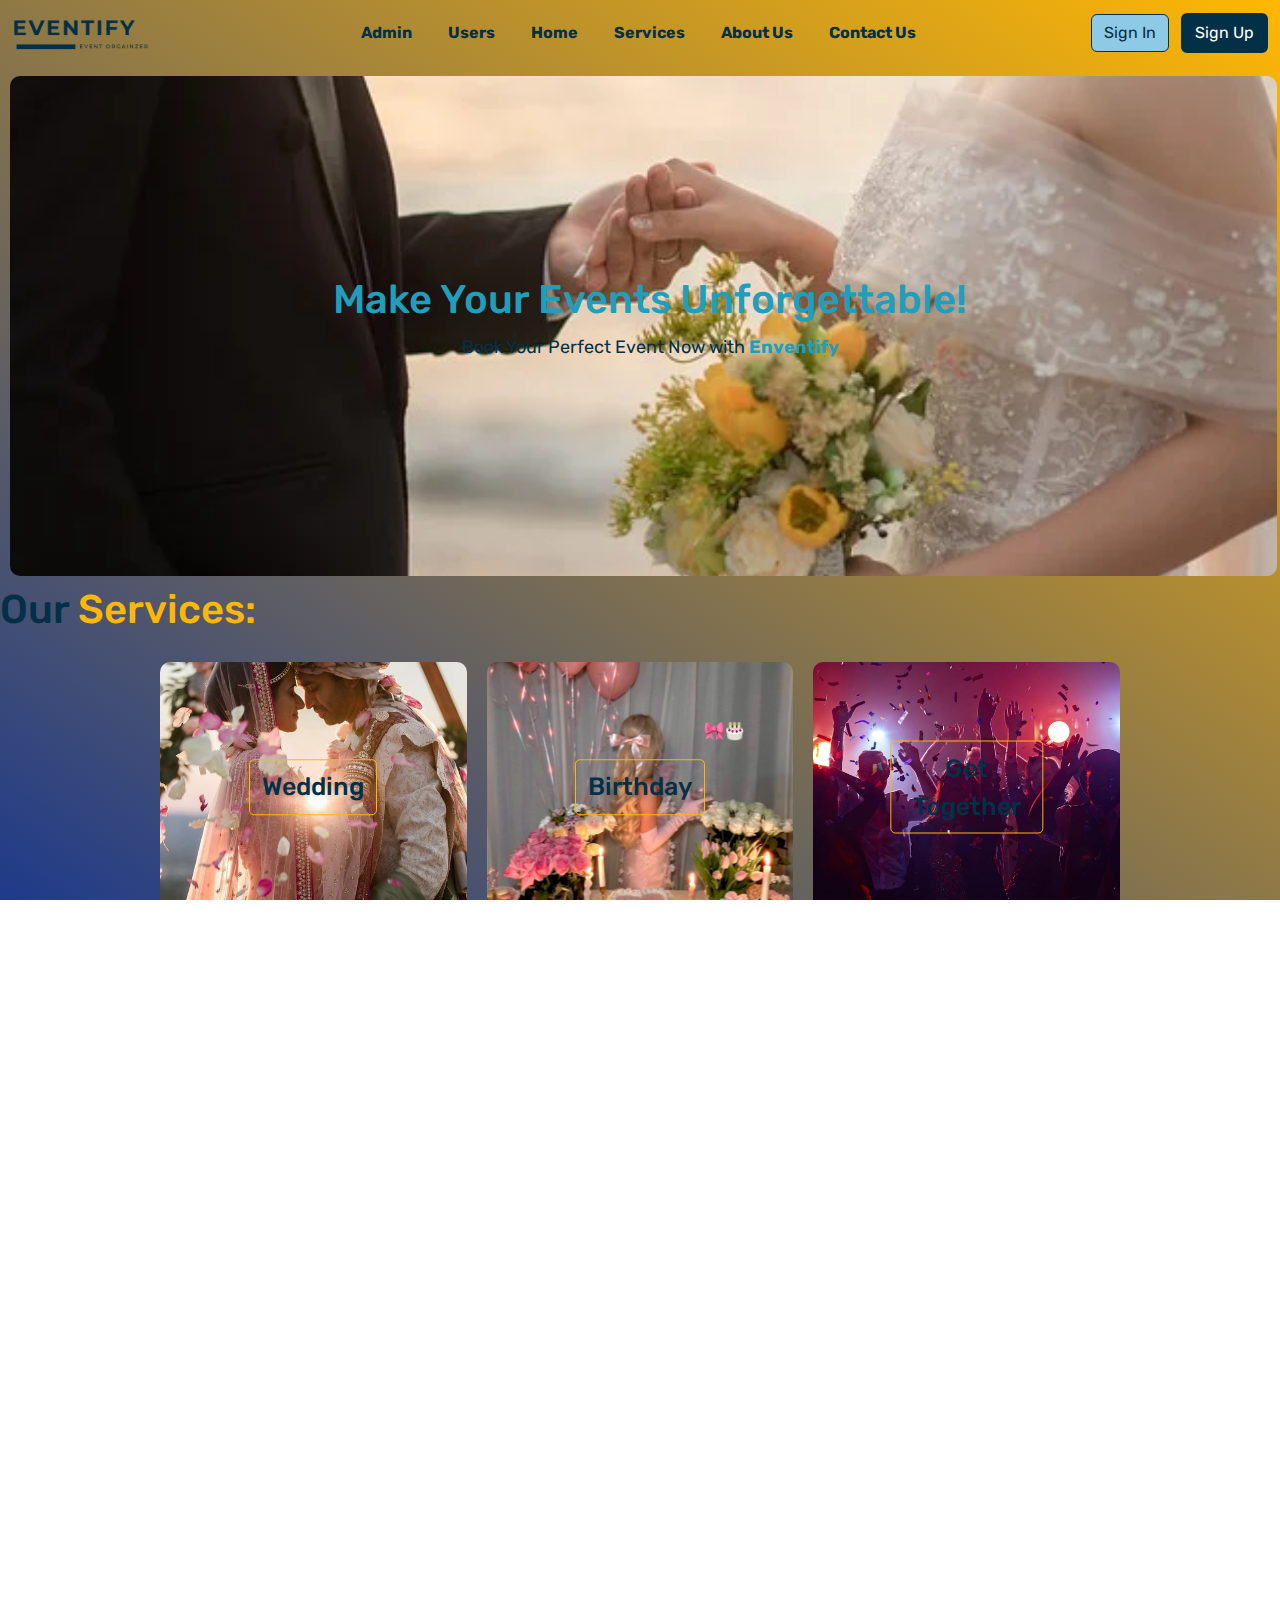
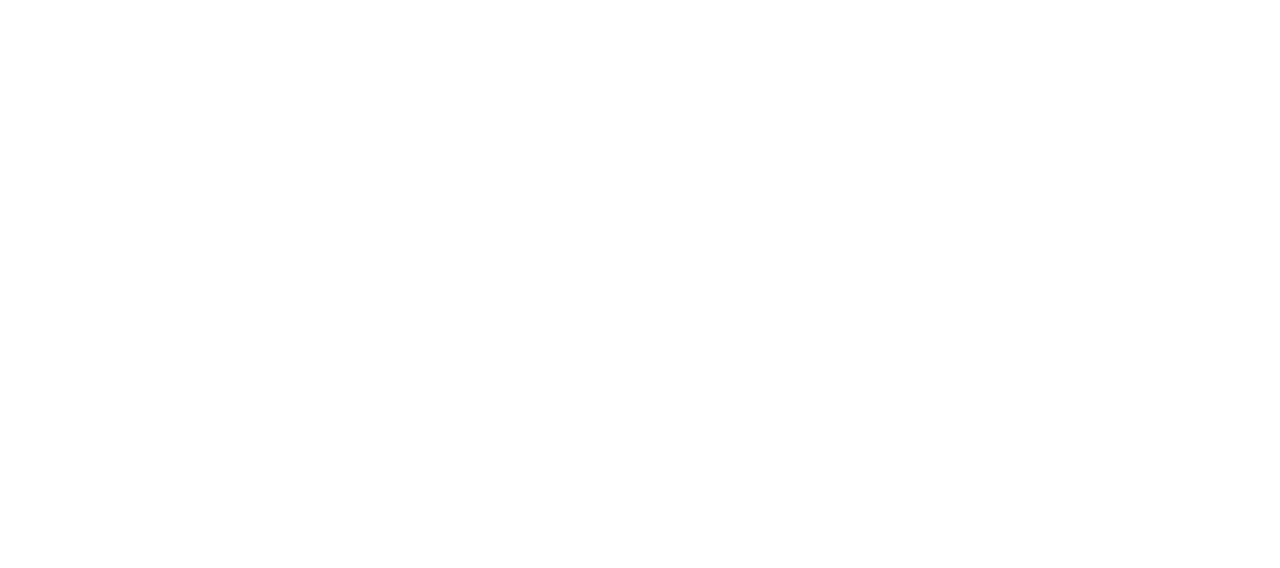
==== commit 01ee108e: "updated homepage design" ====
--- a/Homepage/index.html
+++ b/Homepage/index.html
@@ -16,7 +16,7 @@
     <div class="container-fluid">
         <!-- Logo -->
         <a class="navbar-brand" href="#">
-            <img src="/images/logo.jpg" alt="Logo" class="img-fluid nav_logo" style="max-height: 50px;">
+            <img src="/images/logo-removebg-preview.png" alt="Logo" class="img-fluid nav_logo" style="max-height: 50px;">
         </a>
 
         <!-- Toggle Button -->
--- a/Homepage/style.css
+++ b/Homepage/style.css
@@ -6,17 +6,20 @@
 }
 
 html, body {
-    overflow-x: hidden; /* Prevent horizontal scrolling */
+    overflow-x: hidden; 
     width: 100%;
     height: 100%;
+    background: linear-gradient(to top right, #1E3A8A, #ffb703);
+
+
 }
 .nav_logo{
     height: 40px;
     width: auto;
 }
-/* Navbar Background */
+
 .custom-navbar {
-    background-color: #8ECAE6;  /* Light blue */
+    background: transparent;  
     transition: background-color 0.3s ease;
 }
 
@@ -26,15 +29,15 @@
 .navbar-nav .nav-link {
     font-weight: bold;
     margin-left: 20px;
-    color: #023047;  /* Dark Blue */
+    color: #023047;  
     transition: transform 0.2s ease, color 0.3s ease;
 }
 
 /* Hover Effect - Slightly Larger */
 .navbar-nav .nav-link:hover {
-    color: #011A2C;  /* Even Darker Blue */
+    color: #011A2C; 
     transform: scale(1.05);
-    background-color: #219ebc; /* Hover Color */
+    background-color: #219ebc; 
     border-radius: 5px;
 }
 
@@ -47,19 +50,19 @@
 }
 
 .navbar-nav .nav-link:hover {
-    filter: blur(0px); /* Keep hovered link clear */
+    filter: blur(0px); 
     width: 100%;
 }
 
 /* Custom Buttons */
 .custom-btn-1 {
-    background-color: #8ecae6 !important;  /* Dark Blue */
+    background-color: #8ecae6 !important;  
     color:  #023047 !important;
     border: 1px solid #023047 !important;
     transition: background-color 0.3s ease, transform 0.2s ease;
 }
 .custom-btn-2 {
-    background-color: #023047 !important;  /* Dark Blue */
+    background-color: #023047 !important;  
     color: white !important;
     border: 2px solid #023047 !important;
     transition: background-color 0.3s ease, transform 0.2s ease;
@@ -234,7 +237,7 @@
 .slogan {
     font-size: 20px;
     font-weight: bold;
-    color: #fb8500;
+    color: #8ecae6;
     margin-bottom: 30px;
 }
 
@@ -247,7 +250,7 @@
 }
 
 .feature {
-    background-color: #219ebc;
+    background: linear-gradient(to top left, #1E3A8A, #ffb703);
     padding: 20px;
     border-radius: 10px;
     text-align: center;
@@ -257,7 +260,7 @@
 
 .feature:hover {
     transform: scale(1.05);
-    background-color: #8ecae6;
+    background-color: #011A2C;
 }
 
 .feature img {
@@ -268,13 +271,13 @@
 
 .feature h3 {
     font-size: 20px;
-    color: #023047;
+    color: #219ebc;
     margin-bottom: 5px;
 }
 
 .feature p {
     font-size: 16px;
-    color: #023047;
+    color: #219ebc;
 }
 
 /* Responsive Design */
@@ -285,7 +288,7 @@
 }
 
 footer {
-    background-color: #8ecae6;
+    background: transparent;
     color: #fb8500;
     padding: 40px 20px;
     text-align: center;
@@ -330,6 +333,7 @@
 
 .footer-section ul li a:hover {
     color: #219ebc;
+    text-decoration: underline;
 }
 
 .footer-section .social {
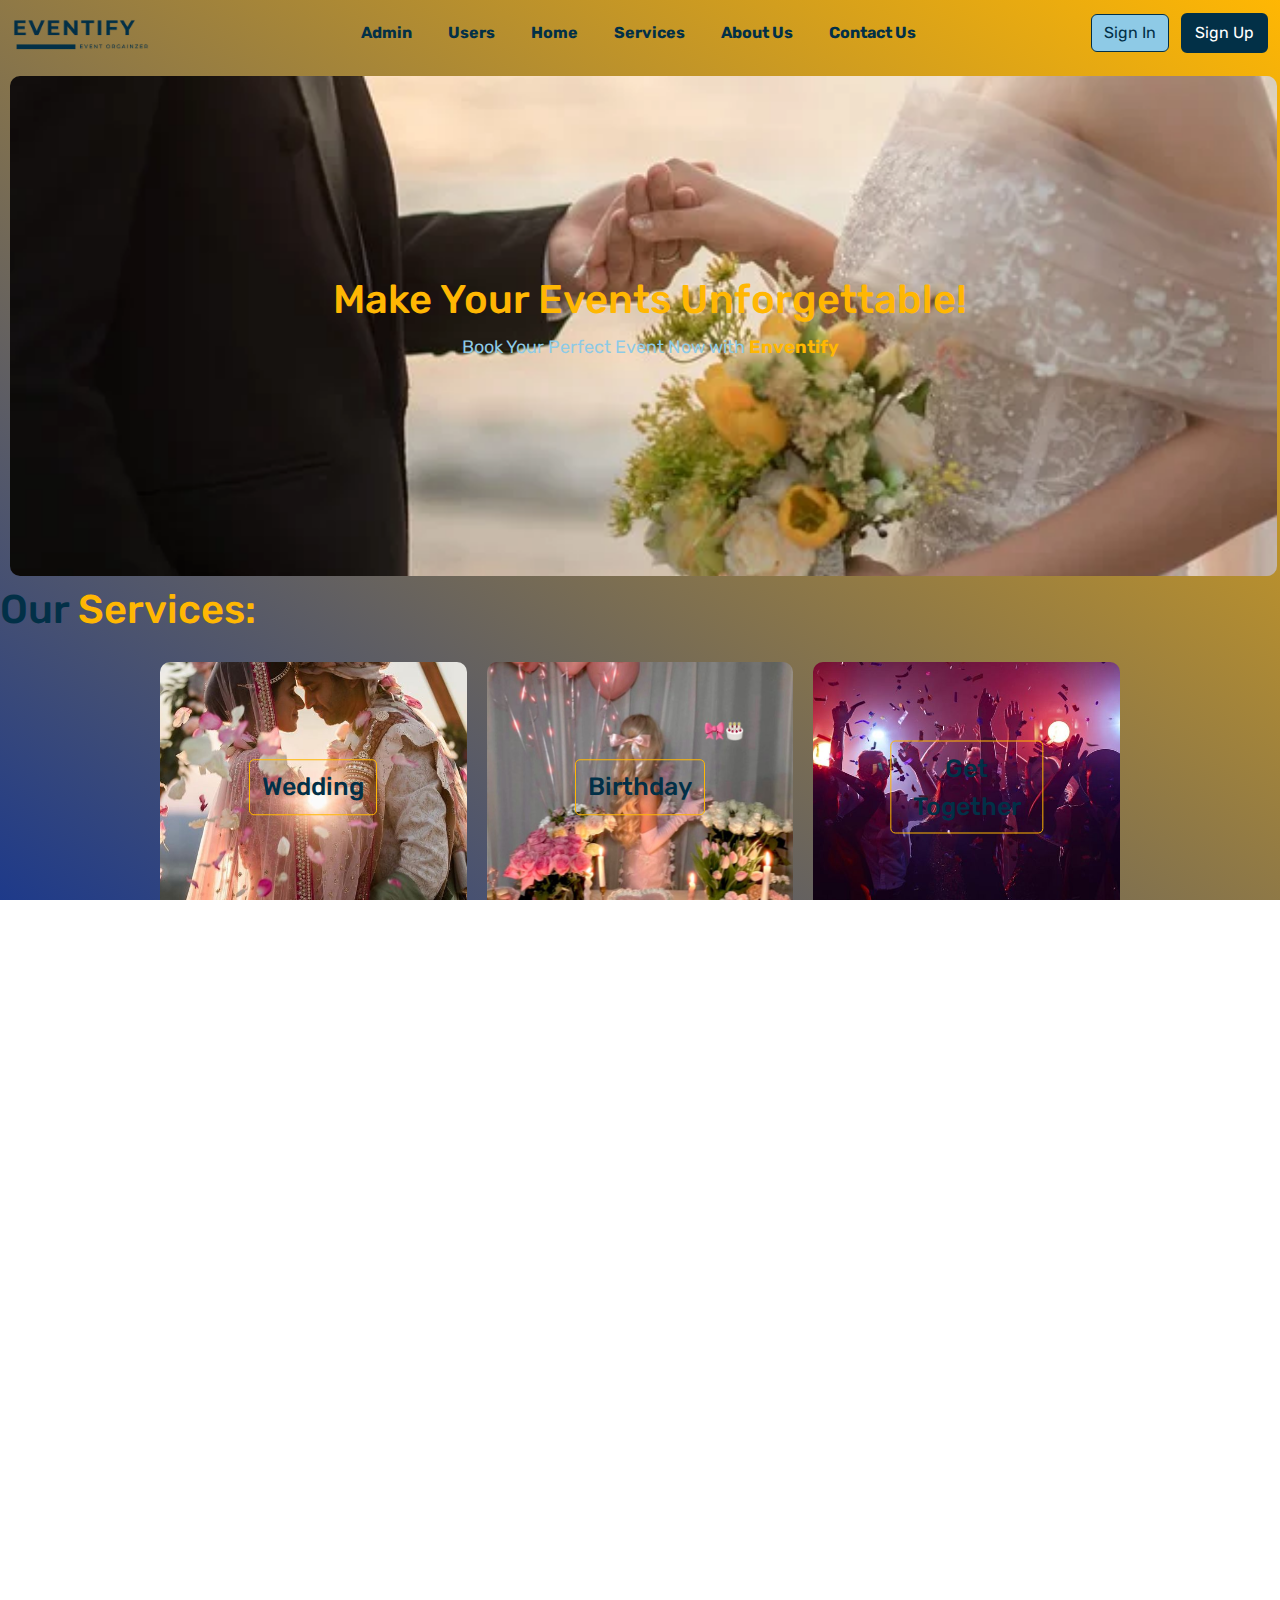
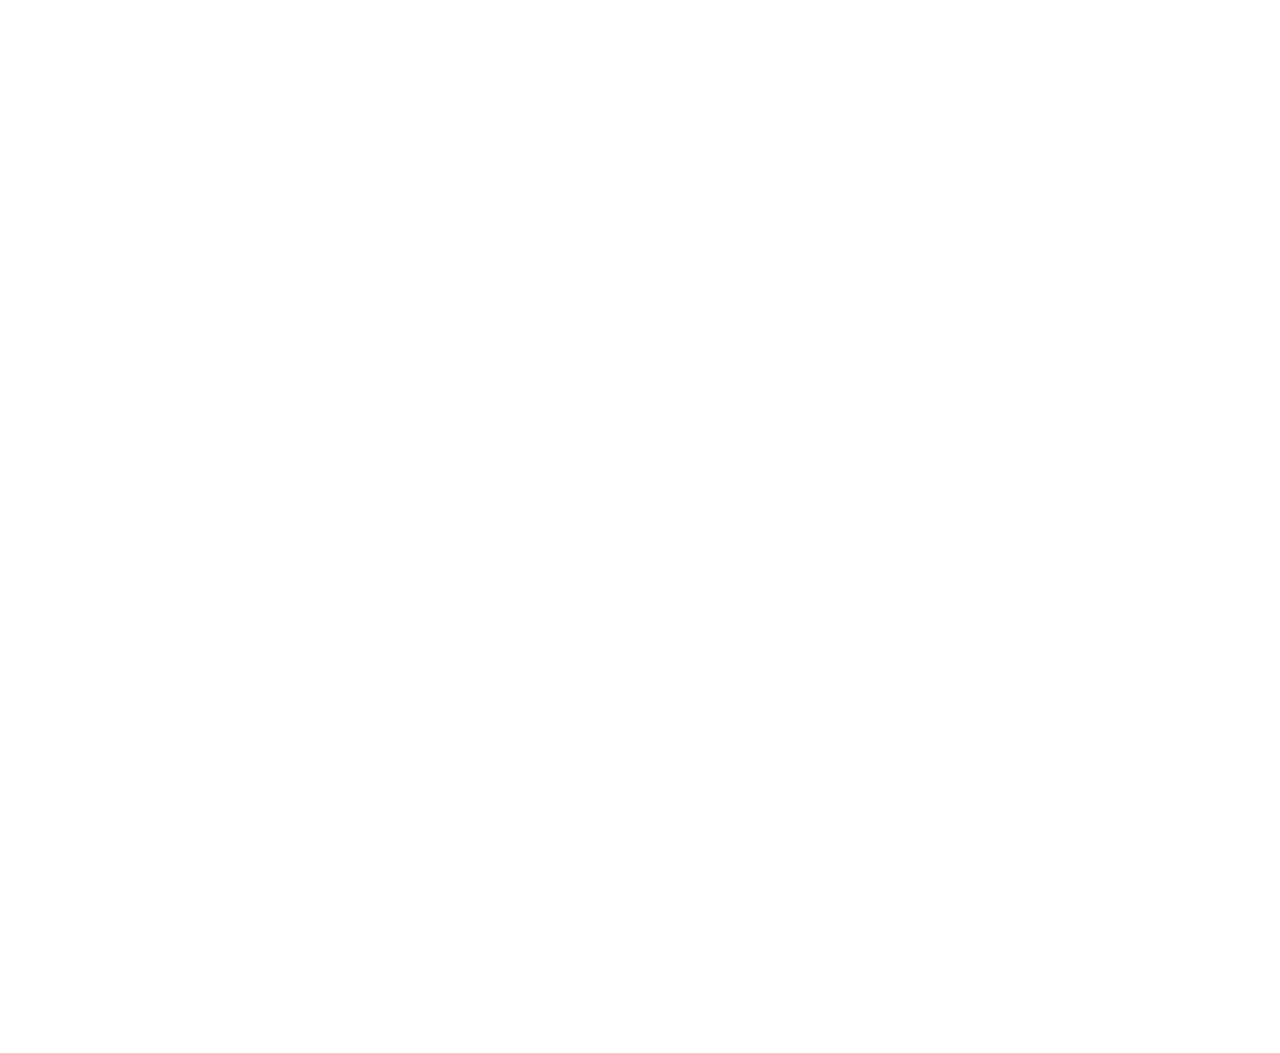
==== commit d47164b9: "homepage redesign complete" ====
--- a/Homepage/index.html
+++ b/Homepage/index.html
@@ -7,6 +7,8 @@
     <link rel="stylesheet" href="https://fonts.googleapis.com/css?family=Sofia">
     <link href="https://fonts.googleapis.com/css2?family=Rubik:wght@400;500;700&display=swap" rel="stylesheet">
     <link href="https://cdn.jsdelivr.net/npm/bootstrap@5.3.0/dist/css/bootstrap.min.css" rel="stylesheet">
+    <!-- Swiper CSS -->
+    <link rel="stylesheet" href="https://cdn.jsdelivr.net/npm/swiper@11/swiper-bundle.min.css">
     <link rel="stylesheet" href="style.css">
 </head>
 <body>
@@ -48,9 +50,12 @@
 
     <div class="image-container">
         <img class="slider-image active" src="/images/wedding-7608565_640.webp" alt="">
-        <img class="slider-image" src="/images/1.jpg" alt="">
-        <img class="slider-image" src="/images/2.jpg" alt="">
-        <img class="slider-image" src="/images/3.jpg" alt="">
+        <img class="slider-image" src="/images/hp ani  (1).jpg" alt="">
+        <img class="slider-image" src="/images/hp ani  (2).jpg" alt="">
+        <img class="slider-image" src="/images/hp ani  (3).jpg" alt="">
+        <img class="slider-image" src="/images/hp ani  (4).jpg" alt="">
+        
+        
         <div class="marketing-text">
             <h1>Make Your Events <span>Unforgettable!</span></h1>
             <p>Book Your Perfect Event Now with <strong><span>Enventify</span>
@@ -117,6 +122,26 @@
         </div>
     </section>
 
+    <div class="swiper mySwiper">
+        <div class="swiper-wrapper">
+            <div class="swiper-slide"><img src="/images/photorealistic-wedding-venue-with-intricate-decor-ornaments.jpg" alt="Image 1"></div>
+            <div class="swiper-slide"><img src="/images/restaurant-hall-with-turquoise-chairs-french-windows-navy-coloured-ceiling.jpg" alt="Image 2"></div>
+            <div class="swiper-slide"><img src="/images/room-with-flowers.jpg" alt="Image 3"></div>
+            <div class="swiper-slide"><img src="/images/gallery (1).jpg" alt="Image 4"></div>
+            <div class="swiper-slide"><img src="/images/gallery (1).webp" alt="Image 5"></div>
+            <div class="swiper-slide"><img src="/images/gallery (2).jpg" alt="Image 6"></div>
+            <div class="swiper-slide"><img src="/images/gallery (3).jpg" alt="Image 7"></div>
+            <div class="swiper-slide"><img src="/images/gallery (4).jpg" alt="Image 8"></div>
+            <div class="swiper-slide"><img src="/images/gallery (5).jpg" alt="Image 9"></div>
+
+        </div>
+         <!-- Pagination (dots) -->
+        <div class="swiper-pagination"></div>
+        <!-- Navigation Buttons -->
+        <div class="swiper-button-next"></div>
+        <div class="swiper-button-prev"></div>
+    </div>
+
     <footer class="footer">
         <div class="footer-container">
             <div class="footer-section about">
@@ -126,9 +151,9 @@
             <div class="footer-section quick-links">
                 <h2>Quick Links</h2>
                 <ul>
-                    <li><a href="#">Home</a></li>
+                    <li><a href="/Homepage/index.html">Home</a></li>
                     <li><a href="#">Services</a></li>
-                    <li><a href="#">Contact</a></li>
+                    <li><a href="/Contact us/contactUS.html">Contact</a></li>
                 </ul>
             </div>
             <div class="footer-section contact">
@@ -151,7 +176,21 @@
     </footer>
     
     <script src="/Homepage/script.js"></script>
-<!-- Bootstrap JS -->
-<script src="https://cdn.jsdelivr.net/npm/bootstrap@5.3.0/dist/js/bootstrap.bundle.min.js"></script>
+    <!-- Bootstrap JS -->
+    <script src="https://cdn.jsdelivr.net/npm/bootstrap@5.3.0/dist/js/bootstrap.bundle.min.js"></script>
+    <script src="https://cdn.jsdelivr.net/npm/swiper@11/swiper-bundle.min.js"></script>
+    <script>
+        var swiper = new Swiper(".mySwiper", {
+        loop: true,
+        pagination: {
+            el: ".swiper-pagination",
+            clickable: true,
+        },
+        navigation: {
+            nextEl: ".swiper-button-next",
+            prevEl: ".swiper-button-prev",
+        },
+    });
+    </script>
 </body>
 </html>--- a/Homepage/style.css
+++ b/Homepage/style.css
@@ -125,7 +125,7 @@
     left: 50%;
     transform: translate(-50%, -50%);
     text-align: center;
-    color: #023047;
+    color: #8ecae6;
     font-family: Arial, sans-serif;
 }
 
@@ -141,7 +141,7 @@
 
 
 .marketing-text h1,p span {
-    color: #219ebc; 
+    color: #ffb703; 
 }
 
 .services{
@@ -250,18 +250,41 @@
 }
 
 .feature {
-    background: linear-gradient(to top left, #1E3A8A, #ffb703);
+    background: transparent;
     padding: 20px;
     border-radius: 10px;
     text-align: center;
     box-shadow: 0px 4px 10px rgba(0, 0, 0, 0.1);
-    transition: transform 0.3s ease-in-out;
-}
-
+    transition: transform 0.3s ease-in-out, box-shadow 0.3s ease-in-out;
+    --c: #023047; /* Neon border color */
+    --b: 10px;    /* Border thickness */
+    --g: 5px;     /* Gap on hover */
+
+    padding: calc(var(--g) + var(--b));
+    --_g: #0000 25%, var(--c) 0;
+    background: 
+      conic-gradient(from 180deg at top    var(--b) right var(--b), var(--_g))
+       var(--_i,200%) 0  /200% var(--_i,var(--b))  no-repeat,
+      conic-gradient(            at bottom var(--b) left  var(--b), var(--_g))
+       0   var(--_i,200%) /var(--_i,var(--b)) 200%  no-repeat;
+
+    transition: .3s, background-position .3s .3s, box-shadow 0.3s ease-in-out;
+    cursor: pointer;
+}
+
+/* 🌟 Neon Effect ONLY on Hover */
 .feature:hover {
+    --_i: 100%;
     transform: scale(1.05);
-    background-color: #011A2C;
-}
+    transition: .3s, background-size .3s .3s;
+    /* background-color: #fb8500; */
+    
+    /* 🔥 More Glow on Hover */
+    box-shadow: 0 0 15px var(--c), 0 0 40px var(--c), 0 0 60px var(--c);
+}
+
+  
+
 
 .feature img {
     width: 60px;
@@ -402,4 +425,17 @@
 
 .admin{
     display: none;
-}+}
+
+.swiper{
+    width: 80%;
+}
+
+.swiper-slide img {
+    width: 100%;
+    height: 500px;
+    object-fit: cover;
+    border-radius: 10px; 
+}
+
+
